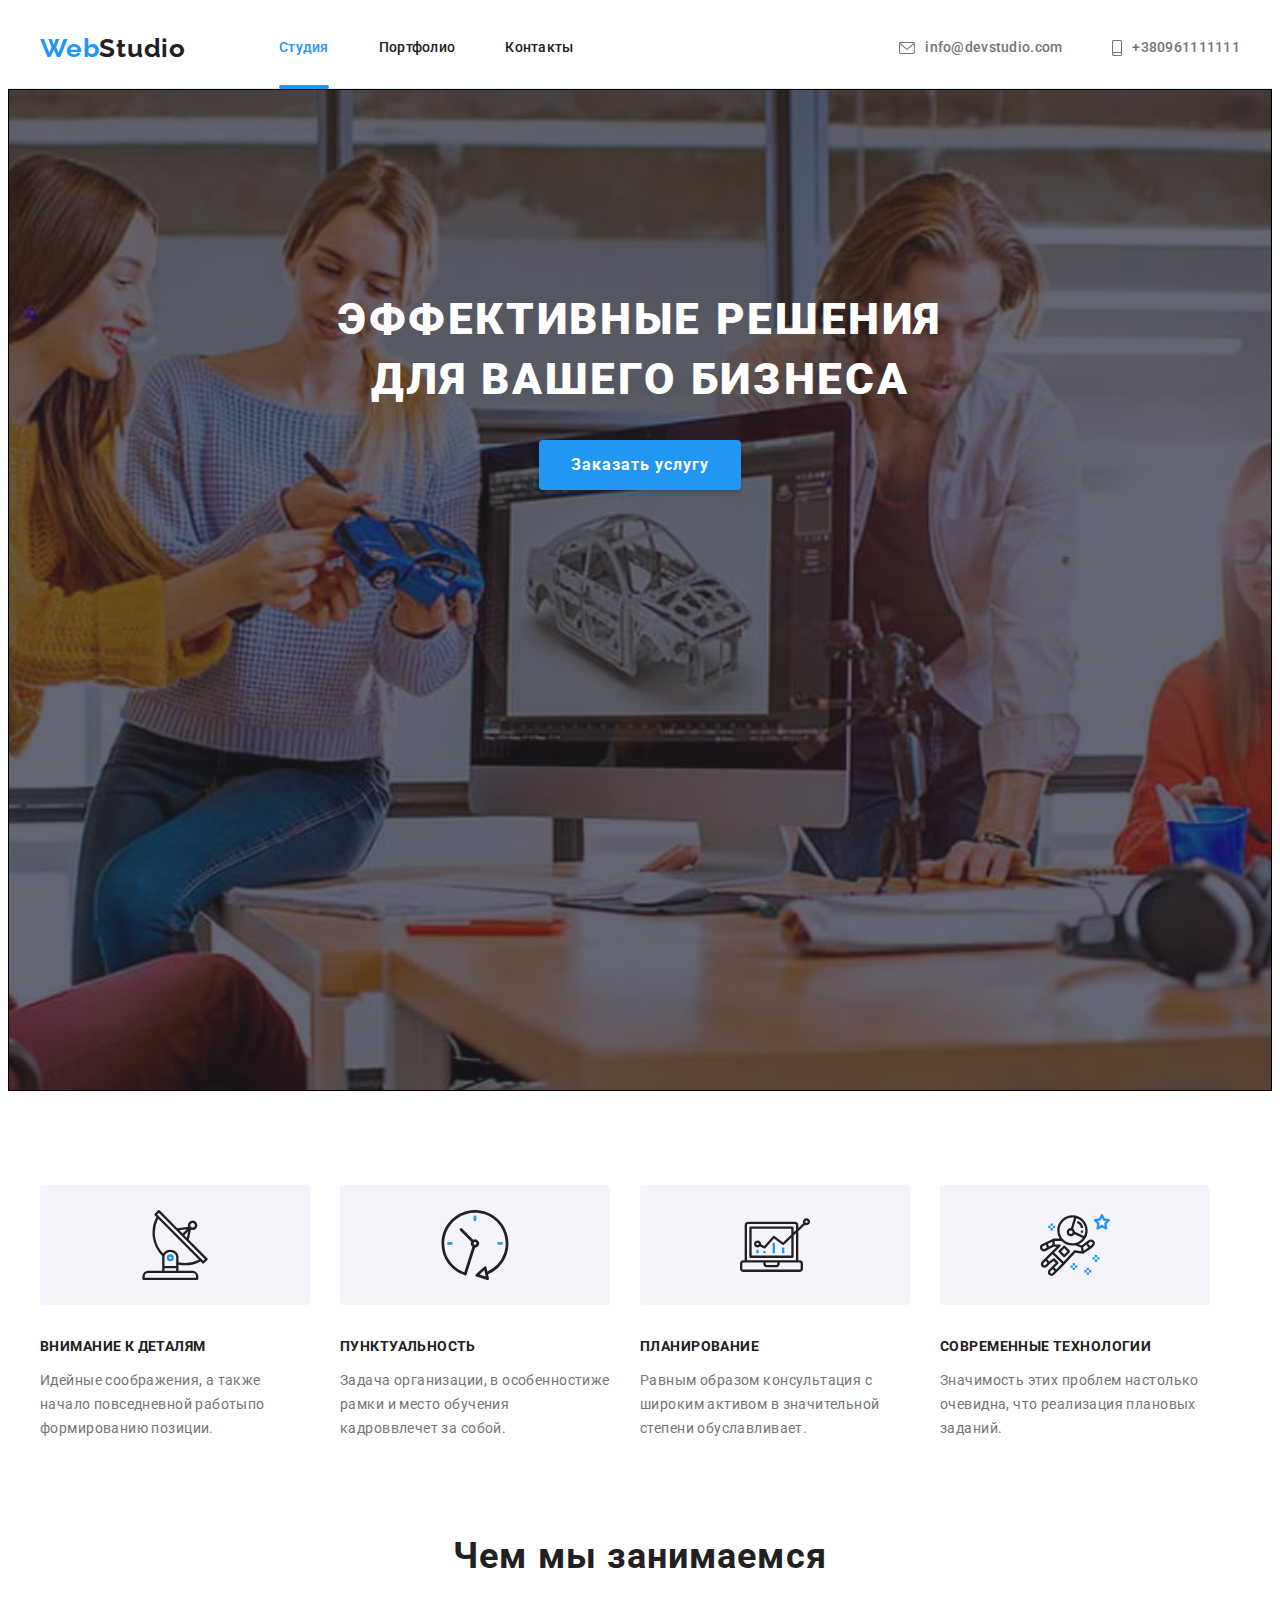
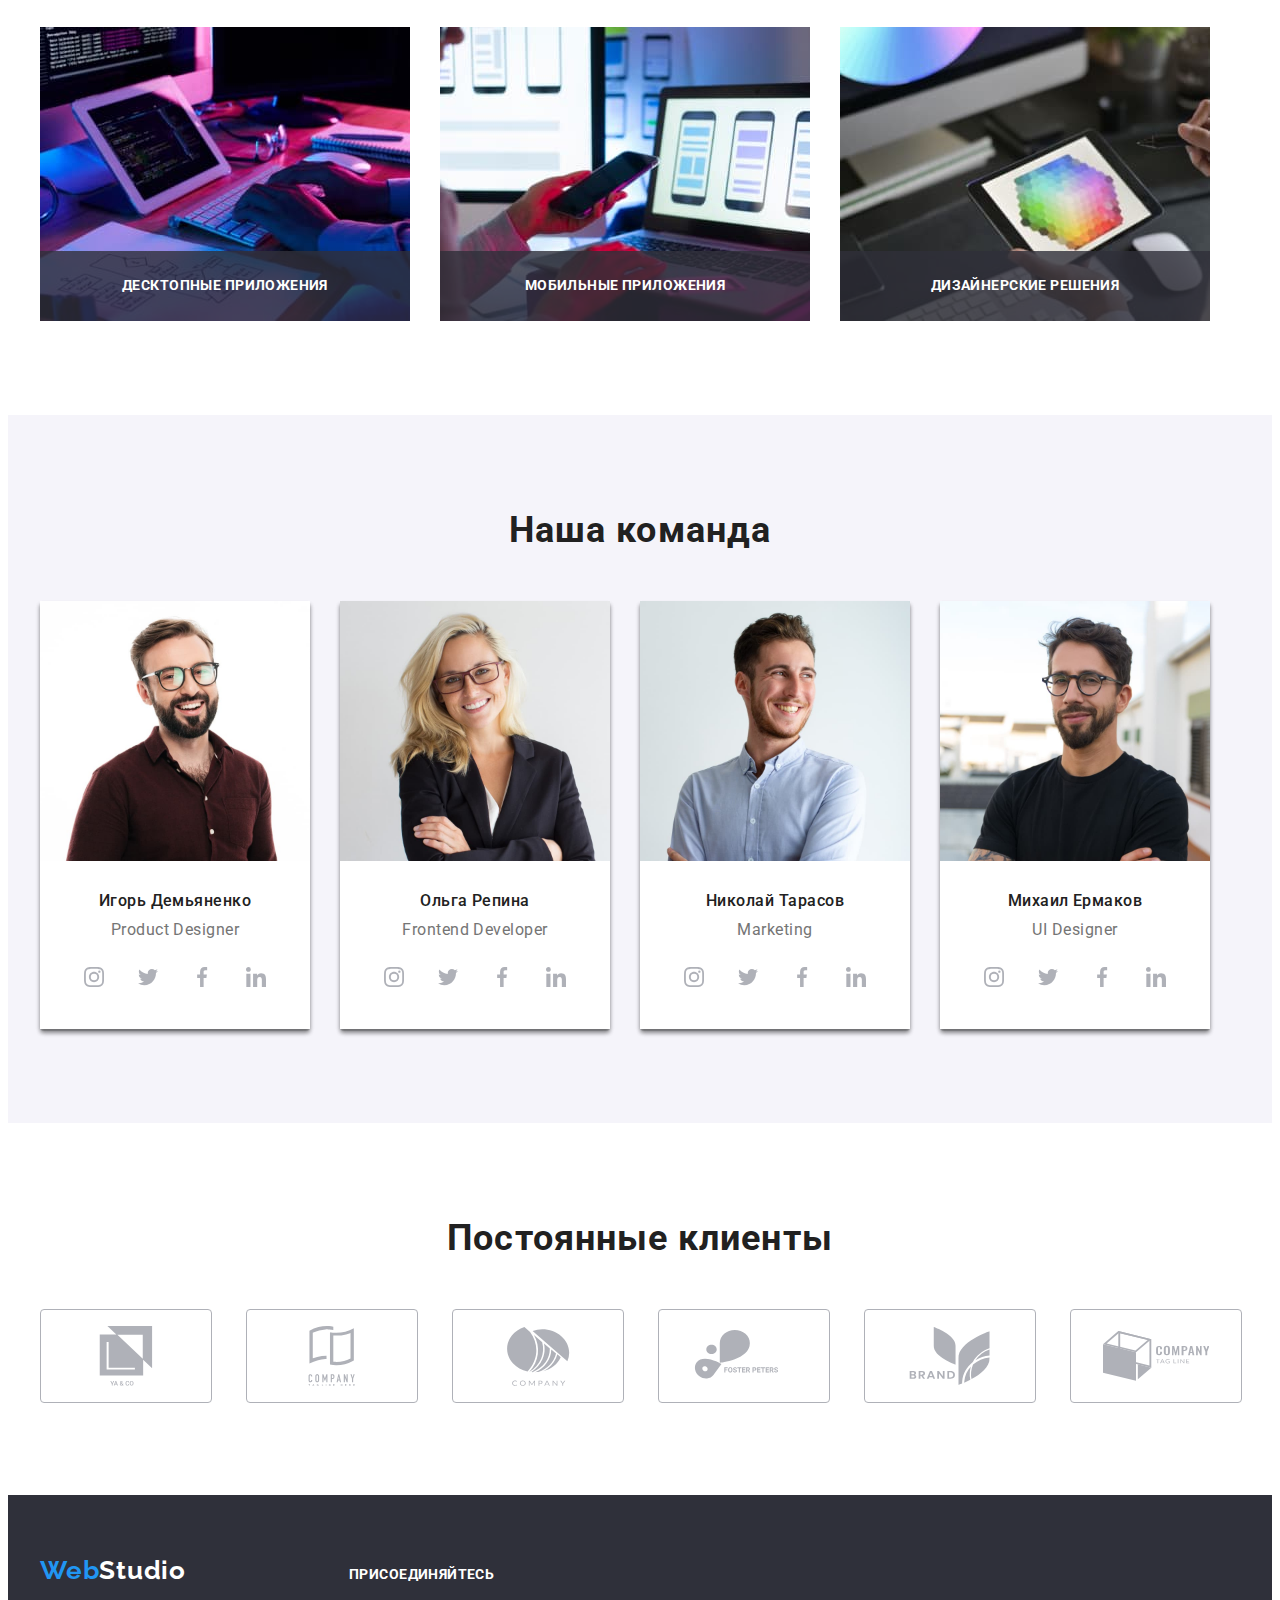
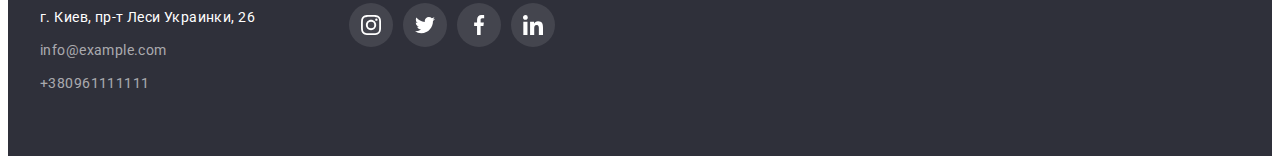
==== index.html @ 1558a59c "Initial commit" ====
<!DOCTYPE html>
<html lang="ru">

<head>
  <meta charset="UTF-8" />
  <meta http-equiv="X-UA-Compatible" content="IE=edge" />
  <meta name="viewport" content="width=device-width, initial-scale=1.0" />
  <title>Студия</title>
  <!--Шрифты-->
  <link rel="stylesheet"
    href="https://fonts.googleapis.com/css2?family=Raleway:wght@700&family=Roboto:wght@400;500;700;900&display=swap" />
  <!--Нормализация-->
  <link rel="stylesheet" href="https://cdnjs.cloudflare.com/ajax/libs/modern-normalize/1.1.0/modern-normalize.min.css"
    integrity="sha512-wpPYUAdjBVSE4KJnH1VR1HeZfpl1ub8YT/NKx4PuQ5NmX2tKuGu6U/JRp5y+Y8XG2tV+wKQpNHVUX03MfMFn9Q=="
    crossorigin="anonymous" referrerpolicy="no-referrer" />
  <!-- CSS -->
  <link rel="stylesheet" href="./css/styles.css" />
</head>

<body>
  <!--Header section-->
  <header class="header">
    <div class="container header-container">
      <!--Логотип-->
      <a class="logo-left link" href="./index.html" lang="en">Web<span class="logo-right">Studio</span></a>
      <!--Навигация сайта-->
      <nav class="navigation">
        <ul class="navigation-list list">
          <li class="navigation-item">
            <a class="current psevdo nav-link link " href="./index.html">Студия</a>
          </li>
          <li class="navigation-item">
            <a class="nav-link link" href="./portfolio.html">Портфолио</a>
          </li>
          <li class="navigation-item"><a class="nav-link link" href="">Контакты</a></li>
        </ul>
      </nav>
      <!--Контакты-->
      <ul class="header-group list">
        <li class="header-group-item">
          <a class="header-email link" href="mailto:info@devstudio.com">
            <svg class="email-icon" width="16" height="12">
              <use href="./images/icons/icons.svg#icon-email"></use>
            </svg>
            info@devstudio.com</a>
        </li>
        <li class="header-group-item">
          <a class="header-phone link" href="tel:+380961111111"><svg class="phone-icon" width="10" height="16">
              <use href="./images/icons/icons.svg#icon-smartphone"></use>
            </svg>+380961111111</a>
        </li>
      </ul>
    </div>
  </header>
  <main>
    <!-- Hero section -->
    <section class="hero section">
      <div class="container">
        <h1 class="hero-title">Эффективные решения для вашего бизнеса</h1>
        <button class="hero-btn" type="button" data-modal-open>Заказать услугу</button>
        <div class="backdrop is-hidden" data-modal>
          <div class="modal">
            <button class="modal-close-btn" type="button" data-modal-close>
              <svg class="close" width="18" height="18">
                <use href="./images/icons/icons.svg#icon-close"></use>
              </svg>
            </button>
          </div>
        </div>
      </div>
    </section>
    <!--About section-->
    <section class="about section">
      <div class="container about-container">
        <h2 class="about-title visually-hidden">Особенности:</h2>
        <ul class="about-list list">
          <li class="about-item">
            <div class="about-cont">
              <svg class="about-icon" width="70" height="70">
                <use href="./images/icons/icons-benefits.svg#icon-antenna"></use>
              </svg>
            </div>
            <h3 class="about-item-title">Внимание к деталям</h3>
            <p class="about-text">
              Идейные соображения, а также начало повседневной работыпо формированию позиции.
            </p>
          </li>
          <li class="about-item">
            <div class="about-cont">
              <svg class="about-icon" width="70" height="70">
                <use href="./images/icons/icons-benefits.svg#icon-clock"></use>
              </svg>
            </div>
            <h3 class="about-item-title">Пунктуальность</h3>
            <p class="about-text">
              Задача организации, в особенностиже рамки и место обучения кадроввлечет за собой.
            </p>
          </li>
          <li class="about-item">
            <div class="about-cont">
              <svg class="about-icon" width="70" height="70">
                <use href="./images/icons/icons-benefits.svg#icon-diagram"></use>
              </svg>
            </div>
            <h3 class="about-item-title">Планирование</h3>
            <p class="about-text">
              Равным образом консультация с широким активом в значительной степени обуславливает.
            </p>
          </li>
          <li class="about-item">
            <div class="about-cont">
              <svg class="about-icon" width="70" height="70">
                <use href="./images/icons/icons-benefits.svg#icon-astronaut"></use>
              </svg>
            </div>
            <h3 class="about-item-title">Современные технологии</h3>
            <p class="about-text">
              Значимость этих проблем настолько очевидна, что реализация плановых заданий.
            </p>
          </li>
        </ul>
      </div>
    </section>
    <!--Work section-->
    <section class="work section">
      <div class="container">
        <h2 class="work-title">Чем мы занимаемся</h2>
        <ul class="work-list list">
          <li class="work-item">
            <img src="./images/img-work/noutbook.jpg" alt="Ноутбук" width="370" height="294" />
            <p class="work-text">Десктопные приложения</p>
          </li>
          <li class="work-item">
            <img src="./images/img-work/phone.jpg" alt="Смартфон" width="370" height="294" />
            <p class="work-text">Мобильные приложения</p>
          </li>
          <li class="work-item">
            <img src="./images/img-work/ipad.jpg" alt="Планшет" width="370" height="294" />
            <p class="work-text">Дизайнерские решения</p>
          </li>
        </ul>
      </div>
    </section>
    <!--Team section-->
    <section class="team section">
      <div class="container">
        <h2 class="team-title">Наша команда</h2>
        <ul class="team-list list">
          <li class="team-item">
            <img src="./images/img-foto/demianenko.jpg" alt="Демьяненко" width="270" height="260" />
            <div class="employee">
              <h3 class="team-worker">Игорь Демьяненко</h3>
              <p class="team-position">Product Designer</p>
              <ul class="social-media list">
                <li class="social-media-item">
                  <a class="social-media-link link" href="" target="_blank" rel="noopener noreferer"
                    aria-label="instagram">
                    <svg class="social-media-icon" width="20px" height="20px">
                      <use href="./images/icons/icons.svg#icon-instagram"></use>
                    </svg>
                  </a>
                </li>
                <li class="social-media-item">
                  <a class="social-media-link link" href="" target="_blank" rel="noopener noreferer"
                    aria-label="instagram">
                    <svg class="social-media-icon" width="20px" height="20px">
                      <use href="./images/icons/icons.svg#icon-twitter"></use>
                    </svg>
                  </a>
                </li>
                <li class="social-media-item">
                  <a class="social-media-link link" href="" target="_blank" rel="noopener noreferer"
                    aria-label="instagram">
                    <svg class="social-media-icon" width="20px" height="20px">
                      <use href="./images/icons/icons.svg#icon-facebook"></use>
                    </svg>
                  </a>
                </li>
                <li class="social-media-item">
                  <a class="social-media-link link" href="" target="_blank" rel="noopener noreferer"
                    aria-label="instagram">
                    <svg class="social-media-icon" width="20px" height="20px">
                      <use href="./images/icons/icons.svg#icon-linkedin"></use>
                    </svg>
                  </a>
                </li>
              </ul>
            </div>
          </li>
          <li class="team-item">
            <img src="./images/img-foto/repina.jpg" alt="Репина" width="270" height="260" />
            <div class="employee">
              <h3 class="team-worker">Ольга Репина</h3>
              <p class="team-position">Frontend Developer</p>
              <ul class="social-media list">
                <li class="social-media-item">
                  <a class="social-media-link link" href="" target="_blank" rel="noopener noreferer"
                    aria-label="instagram">
                    <svg class="social-media-icon" width="20px" height="20px">
                      <use href="./images/icons/icons.svg#icon-instagram"></use>
                    </svg>
                  </a>
                </li>
                <li class="social-media-item">
                  <a class="social-media-link link" href="" target="_blank" rel="noopener noreferer"
                    aria-label="instagram">
                    <svg class="social-media-icon" width="20px" height="20px">
                      <use href="./images/icons/icons.svg#icon-twitter"></use>
                    </svg>
                  </a>
                </li>
                <li class="social-media-item">
                  <a class="social-media-link link" href="" target="_blank" rel="noopener noreferer"
                    aria-label="instagram">
                    <svg class="social-media-icon" width="20px" height="20px">
                      <use href="./images/icons/icons.svg#icon-facebook"></use>
                    </svg>
                  </a>
                </li>
                <li class="social-media-item">
                  <a class="social-media-link link" href="" target="_blank" rel="noopener noreferer"
                    aria-label="instagram">
                    <svg class="social-media-icon" width="20px" height="20px">
                      <use href="./images/icons/icons.svg#icon-linkedin"></use>
                    </svg>
                  </a>
                </li>
              </ul>
            </div>
          </li>
          <li class="team-item">
            <img src="./images/img-foto/tarasov.jpg" alt="Тарасов" width="270" height="260" />
            <div class="employee">
              <h3 class="team-worker">Николай Тарасов</h3>
              <p class="team-position">Marketing</p>
              <ul class="social-media list">
                <li class="social-media-item">
                  <a class="social-media-link link" href="" target="_blank" rel="noopener noreferer"
                    aria-label="instagram">
                    <svg class="social-media-icon" width="20px" height="20px">
                      <use href="./images/icons/icons.svg#icon-instagram"></use>
                    </svg>
                  </a>
                </li>
                <li class="social-media-item">
                  <a class="social-media-link link" href="" target="_blank" rel="noopener noreferer"
                    aria-label="instagram">
                    <svg class="social-media-icon" width="20px" height="20px">
                      <use href="./images/icons/icons.svg#icon-twitter"></use>
                    </svg>
                  </a>
                </li>
                <li class="social-media-item">
                  <a class="social-media-link link" href="" target="_blank" rel="noopener noreferer"
                    aria-label="instagram">
                    <svg class="social-media-icon" width="20px" height="20px">
                      <use href="./images/icons/icons.svg#icon-facebook"></use>
                    </svg>
                  </a>
                </li>
                <li class="social-media-item">
                  <a class="social-media-link link" href="" target="_blank" rel="noopener noreferer"
                    aria-label="instagram">
                    <svg class="social-media-icon" width="20px" height="20px">
                      <use href="./images/icons/icons.svg#icon-linkedin"></use>
                    </svg>
                  </a>
                </li>
              </ul>
            </div>
          </li>
          <li class="team-item">
            <img src="./images/img-foto/ermakov.jpg" alt="Ермаков" width="270" height="260" />
            <div class="employee">
              <h3 class="team-worker">Михаил Ермаков</h3>
              <p class="team-position">UI Designer</p>
              <ul class="social-media list">
                <li class="social-media-item">
                  <a class="social-media-link link" href="" target="_blank" rel="noopener noreferer"
                    aria-label="instagram">
                    <svg class="social-media-icon" width="20px" height="20px">
                      <use href="./images/icons/icons.svg#icon-instagram"></use>
                    </svg>
                  </a>
                </li>
                <li class="social-media-item">
                  <a class="social-media-link link" href="" target="_blank" rel="noopener noreferer"
                    aria-label="instagram">
                    <svg class="social-media-icon" width="20px" height="20px">
                      <use href="./images/icons/icons.svg#icon-twitter"></use>
                    </svg>
                  </a>
                </li>
                <li class="social-media-item">
                  <a class="social-media-link link" href="" target="_blank" rel="noopener noreferer"
                    aria-label="instagram">
                    <svg class="social-media-icon" width="20px" height="20px">
                      <use href="./images/icons/icons.svg#icon-facebook"></use>
                    </svg>
                  </a>
                </li>
                <li class="social-media-item">
                  <a class="social-media-link link" href="" target="_blank" rel="noopener noreferer"
                    aria-label="instagram">
                    <svg class="social-media-icon" width="20px" height="20px">
                      <use href="./images/icons/icons.svg#icon-linkedin"></use>
                    </svg>
                  </a>
                </li>
              </ul>
            </div>
          </li>
        </ul>
      </div>
    </section>
    <!--Regular customers-->
    <section class="section">
      <div class="container">
        <h2 class="customers-title">Постоянные клиенты</h2>
        <ul class="customer-list list">
          <li class="customers-item"><a class="customers-link link" href="" target="_blank"
              rel="noopener noreferer"><svg class="customers-icon" width="106" height="60">
                <use href="./images/icons/icons.svg#icon-group-1"></use>
              </svg></a></li>
          <li class="customers-item"><a class="customers-link link" href="" target="_blank"
              rel="noopener noreferer"><svg class="customers-icon" width="106" height="60">
                <use href="./images/icons/icons.svg#icon-group-2"></use>
              </svg></a></li>
          <li class="customers-item"><a class="customers-link link" href="" target="_blank"
              rel="noopener noreferer"><svg class="customers-icon" width="106" height="60">
                <use href="./images/icons/icons.svg#icon-group-3"></use>
              </svg></a></li>
          <li class="customers-item"><a class="customers-link link" href="" target="_blank"
              rel="noopener noreferer"><svg class="customers-icon" width="106" height="60">
                <use href="./images/icons/icons.svg#icon-group-4"></use>
              </svg></a></li>
          <li class="customers-item"><a class="customers-link link" href="" target="_blank"
              rel="noopener noreferer"><svg class="customers-icon" width="106" height="60">
                <use href="./images/icons/icons.svg#icon-group-5"></use>
              </svg></a></li>
          <li class="customers-item"><a class="customers-link link" href="" target="_blank"
              rel="noopener noreferer"><svg class="customers-icon" width="106" height="60">
                <use href="./images/icons/icons.svg#icon-group-6"></use>
              </svg></a></li>
        </ul>
      </div>
    </section>
  </main>
  <!--Footer section-->
  <footer class="footer">
    <div class="container">
      <div class="footer-container">
        <div class="footer-address">
          <!--Логотип-->
          <a class="logo-left link" href="./index.html" lang="en">Web<span class="logo-right-foot">Studio</span></a>
          <address class="address">
            <ul class="address-list list">
              <li class="address-link">
                <a class="address-link link" href="https://goo.gl/maps/f1McvQRz6KP4o4kd8" target="_blank"
                  rel="noreferrer noopener">г. Киев, пр-т Леси Украинки, 26</a>
              </li>
              <li class="address-link">
                <a class="email-link link" href="mailto:info@example.com">info@example.com</a>
              </li>
              <li class="address-link">
                <a class="tel-link link" href="tel:+380961111111">+380961111111</a>
              </li>
            </ul>
          </address>
        </div>
        <!--Social network-->
        <div class="social-foot-icon">
          <div class="social-blok">
            <h3 class="join">присоединяйтесь</h3>
            <ul class="social-footer-list list">
              <li class="social-footer-item">
                <a class="social-footer-link link" href="" target="_blank" rel="noopener noreferer"
                  aria-label="instagram">
                  <svg class="social-footer-icon" width="20px" height="20px">
                    <use href="./images/icons/icons.svg#icon-instagram"></use>
                  </svg>
                </a>
              </li>
              <li class="social-footer-item">
                <a class="social-footer-link link" href="" target="_blank" rel="noopener noreferer"
                  aria-label="instagram">
                  <svg class="social-footer-icon" width="20px" height="20px">
                    <use href="./images/icons/icons.svg#icon-twitter"></use>
                  </svg>
                </a>
              </li>
              <li class="social-footer-item">
                <a class="social-footer-link link" href="" target="_blank" rel="noopener noreferer"
                  aria-label="instagram">
                  <svg class="social-footer-icon" width="20px" height="20px">
                    <use href="./images/icons/icons.svg#icon-facebook"></use>
                  </svg>
                </a>
              </li>
              <li class="social-footer-item">
                <a class="social-footer-link link" href="" target="_blank" rel="noopener noreferer"
                  aria-label="instagram">
                  <svg class="social-footer-icon" width="20px" height="20px">
                    <use href="./images/icons/icons.svg#icon-linkedin"></use>
                  </svg>
                </a>
              </li>
            </ul>
          </div>
        </div>
      </div>
    </div>
  </footer>
  <script src="./js/madal.js"></script>
</body>

</html>
---- css/styles.css ----
:root {
  /* --fonts-- */
  --main-font: 'Roboto', sans-serif;
  --second-font: 'Raleway', sans-serif;

  /* --text colors-- */
  --accent-cl: #212121;
  --main-text-cl: #FFFFFF;
  --second-text-cl: #2196F3;
  --email-phone-cl: #757575;
  --btn-text-color: #F5F4FA;
  --icon-footer-cl: #FFFFFF;

  /* --bacground color--*/
  --main-color: #FFFFFF;
  --second-color: #F5F4FA;
  --third-color: #2F303A;
  --section-color: #E5E5E5;
  --btn-color: #2196F3;
  --btn-bg-color: #188CE8;
  --border-color: #EEEEEE;
  --border-header-col: #ECECEC;
  --icon-color: #AFB1B8;
  --psevdo-color: #2196F3;
  /* --animation--*/
  --animac: 250ms cubic-bezier(0.4, 0, 0.2, 1);
}

/* --File Index.html--*/


body {
  background-color: var(--main-color);
  color: var(--accent-cl);

  font-family: var(--main-font);
  font-size: 14px;
  letter-spacing: 0.03;
}

h1,
h2,
h3,
h4,
h5,
h6,
p,
ul {
  margin: 0;
}

img {
  display: block;
  max-width: 100%;
  height: auto;
}

.link {
  text-decoration: none;
}

.list {
  list-style: none;
  padding: 0;
  margin: 0;
}

.visually-hidden {
  position: absolute;
  width: 1px;
  height: 1px;
  margin: -1px;
  border: 0;
  padding: 0;
  white-space: nowrap;
  clip-path: inset(100%);
  clip: rect(0 0 0 0);
  overflow: hidden;
}

.section {
  /*outline: 1px solid green;*/

  padding-top: 94px;
  padding-bottom: 94px;
}

.container {

  /*outline: 1px solid red; */

  width: 1200px;
  padding-left: 15px;
  padding-right: 15px;
  margin-left: auto;
  margin-right: auto;
}

/* --Header section-- */

.header {
  background-color: var(--main-header);
  border-bottom: 1px solid var(--border-header-col);
}

.header-container {
  display: flex;
  align-items: center;
}

.logo-left {
  margin-right: 93px;

  color: var(--second-text-cl);

  font-family: var(--second-font);
  font-weight: 700;
  font-size: 26px;
  line-height: 1.19;
  letter-spacing: 0.03em;

}

.logo-right {
  color: var(--accent-cl);
}

.logo-right-foot {
  color: var(--main-text-cl);
}

.navigation-list {
  display: flex;
  align-items: center;
}

.navigation-item {
  margin-right: 50px;
}

.navigation-item:last-child {
  margin-right: 0;
}

.nav-link {
  position: relative;

  display: block;
  padding-top: 32px;
  padding-bottom: 32px;

  color: var(--accent-cl);
  transition: var(--animac);

  font-weight: 500;
  font-size: 14px;
  line-height: 1.14;
  letter-spacing: 0.02em;
}

.nav-link:hover,
.nav-link:focus {
  color: var(--second-text-cl);
}

.psevdo::after {
  content: '';

  display: block;
  width: 100%;
  height: 4px;
  position: absolute;

  left: 0;
  bottom: -1px;
  border-radius: 2px;

  background-color: var(--psevdo-color);
}

.header-group {
  display: flex;
  align-items: center;
  margin-left: auto;
}

.current {
  color: var(--second-text-cl);

  font-weight: 500;
  font-size: 14px;
  line-height: 1.14;
  letter-spacing: 0.02em;
  list-style: none;
}

.header-email,
.header-phone {
  display: flex;
  align-items: center;
  padding-top: 32px;
  padding-bottom: 32px;

  color: var(--email-phone-cl);
  transition: var(--animac);

  font-weight: 500;
  font-size: 14px;
  line-height: 1.14;
  letter-spacing: 0.02em;
}

.email-icon,
.phone-icon {
  margin-right: 10px;

  fill: currentColor;
}

.header-group-item {
  margin-right: 50px;
}

.header-group-item:last-child {
  margin-right: 0;
}

.header-email:hover,
.header-email:focus {
  color: var(--second-text-cl);
}

.header-phone:hover,
.header-phone:focus {
  color: var(--second-text-cl);
}

/* --Hero section-- */

.hero {
  max-width: 1600px;
  height: 600px;
  padding: 200px 0;
  margin-left: auto;
  margin-right: auto;
  border: 1px solid #000000;

  background-image: linear-gradient(to right, rgba(47, 48, 58, 0.4),
      rgba(47, 48, 58, 0.4)), url(../images/img-hero/hero-bg.jpg);
  background-size: cover;
  background-repeat: no-repeat;
  background-position: center;

  text-align: center;
}

.hero-title {
  display: block;
  text-align: center;
  width: 696px;
  margin-right: auto;
  margin-bottom: 30px;
  margin-left: auto;

  color: var(--main-text-cl);

  font-weight: 900;
  font-size: 44px;
  line-height: 1.36;
  text-align: center;
  letter-spacing: 0.06em;
  text-transform: uppercase;
}

.hero-btn {
  display: inline-block;
  align-items: center;
  text-align: center;
  padding: 10px 32px;
  margin-right: auto;
  margin-left: auto;
  margin-bottom: 0;
  min-width: 200px;
  min-height: 50px;
  border: none;
  border-radius: 4px;

  background-color: var(--btn-color);
  color: var(--main-text-cl);
  transition: var(--animac);

  letter-spacing: 0.06em;
  font-style: normal;
  box-shadow: 0px 4px 4px rgba(0, 0, 0, 0.15);
  font-family: inherit;
  font-weight: 700;
  font-size: 16px;
  line-height: 1.88;
  cursor: pointer;
}


.hero-btn:hover,
.hero-btn:focus {
  background-color: var(--btn-bg-color);
  color: var(--btn-text-color);
}

/* --Modal window Hero-- */

.backdrop {
  position: fixed;
  top: 0;
  left: 0;
  width: 100%;
  height: 100%;
  z-index: 10;
  opacity: 1;
  transition: var(--animac);

  background-color: rgba(0, 0, 0, 0.1);
}

.is-hidden {
  opacity: 0;
  visibility: hidden;
  pointer-events: none;
}

.modal {
  position: absolute;
  width: 528px;
  height: 581px;
  top: 50%;
  left: 50%;
  transform: translate(-50%, -50%);
  border-radius: 4px;

  background-color: var(--main-color);

  box-shadow: 0px 1px 3px rgba(0, 0, 0, 0.12),
    0px 1px 1px rgba(0, 0, 0, 0.14),
    0px 2px 1px rgba(0, 0, 0, 0.2);
}

.modal-close-btn {
  position: absolute;
  top: 8px;
  right: 8px;
  width: 30px;
  height: 30px;
  padding: 0;
  display: flex;
  justify-content: center;
  align-items: center;
  border: 1px solid rgba(0, 0, 0, 0.1);
  border-radius: 50%;
  cursor: pointer;

  background-color: var(--main-color);
}

/* --end window Hero--*/

/* --about section-- */

.about-title {
  color: var(--accent-cl);

  font-weight: 700;
  font-size: 36px;
  line-height: 1.17;
  text-align: center;
  letter-spacing: 0.03em;
}

.about-list {
  display: flex;
  align-items: center;
}

.about-item {
  width: 270px;
  margin-right: 30px;
}

.about-item:last-child {
  margin-right: 0;
}

.about-cont {
  display: flex;
  justify-content: center;
  align-items: center;
  margin-bottom: 30px;
  width: 270px;
  height: 120px;
  border-radius: 4px;

  background-color: var(--second-color);
}

.about-item-title {
  margin-bottom: 10px;

  color: var(--accent-cl);

  font-weight: 700;
  font-size: 14px;
  line-height: 1.71;
  letter-spacing: 0.03em;
  text-transform: uppercase;
}

.about-text {
  color: var(--email-phone-cl);

  font-size: 14px;
  line-height: 1.71;
  letter-spacing: 0.03em;
}

/* --work section-- */

.work {
  padding-top: 0;
}

.work-title {
  margin-bottom: 50px;

  color: var(--accent-cl);

  font-weight: 700;
  font-size: 36px;
  line-height: 1.17;
  text-align: center;
  letter-spacing: 0.03em;
}

.work-list {
  display: flex;
  align-items: center;
}

.work-item {
  margin-right: 30px;

  position: relative;
}

.work-item:last-child {
  margin-right: 0;
}

.work-text {
  position: absolute;
  display: flex;
  justify-content: center;
  align-items: center;
  width: 100%;
  height: 70px;
  bottom: 0;
  left: 0;

  color: var(--main-text-cl);
  background: rgba(47, 48, 58, 0.8);

  font-weight: 700;
  font-size: 14px;
  line-height: 1.14;
  text-align: center;
  letter-spacing: 0.03em;
  text-transform: uppercase;
}

/* --team section-- */

.team {
  background-color: var(--second-color);
}

.team-title {
  margin-bottom: 50px;

  color: var(--accent-cl);

  font-weight: 700;
  font-size: 36px;
  line-height: 1.17;
  text-align: center;
  letter-spacing: 0.03em;
}

.team-list {
  display: flex;
  text-align: center;
}

.team-item {
  margin-right: 30px;
  border-radius: 0px 0px 4px 4px;
  box-shadow: 0px 4px 4px rgba(0, 0, 0, 0.25),
    0px 4px 4px rgba(0, 0, 0, 0.25), 0px 2px 1px rgba(0, 0, 0, 0.2);
}

.team-item:last-child {
  margin-right: 0;
}

.employee {
  display: block;
  padding: 30px 0;
  background-color: var(--main-color);
}

.team-worker {
  margin-bottom: 10px;

  color: var(--accent-cl);

  font-weight: 500;
  font-size: 16px;
  line-height: 1.19;
  text-align: center;
  letter-spacing: 0.03em;
}

.team-position {
  margin-bottom: 16px;

  color: var(--email-phone-cl);

  font-weight: 400;
  font-size: 16px;
  line-height: 1.19;
  text-align: center;
  letter-spacing: 0.03em;
}

.social-media {
  display: flex;
  justify-content: center;
}

.social-media-item:not(:last-child) {
  margin-right: 10px;
}

.social-media-link {
  display: flex;
  align-items: center;
  justify-content: center;
  width: 44px;
  height: 44px;

  color: var(--icon-color);
  background-color: var(--main-color);
  transition: var(--animac);

  border-radius: 50%;
}

.social-media-link:hover,
.social-media-link:focus {
  color: var(--main-text-cl);
  background-color: var(--btn-color);
}

.social-media-icon {
  fill: currentColor;
}

/* --Regular customers section-- */

.customers-title {
  margin-bottom: 50px;
  font-weight: 700;
  font-size: 36px;
  line-height: 1.17;
  text-align: center;
  letter-spacing: 0.03em;

  color: #212121
}

.customer-list {
  display: flex;
  justify-content: space-between;

}

.customers-item {
  width: 170px;
  height: 92px;
}

.customers-link {
  display: flex;
  justify-content: center;
  align-items: center;
  width: 100%;
  height: 100%;
  border: 1px solid var(--icon-color);
  border-radius: 4px;

  color: var(--icon-color);
  transition: var(--animac);
}

.customers-link:hover,
.customers-link:focus {
  border-color: var(--btn-bg-color);
  color: var(--btn-color);
}

.customers-icon {
  fill: currentColor;
}

/* --Footer section-- */

.footer {
  display: block;
  padding-top: 60px;
  padding-bottom: 60px;

  background-color: var(--third-color);
}

.footer-container {
  display: flex;
  align-items: baseline;
}

.footer-address {
  margin-right: 70px;
}

.address {
  margin-top: 20px;

  font-style: normal;
}

.address-link {
  margin-bottom: 9px;

  color: var(--main-text-cl);
  transition: var(--animac);

  font-weight: 400;
  font-size: 14px;
  line-height: 1.7;
  letter-spacing: 0.03em;
}

.address-link:last-child {
  margin-bottom: 0;
}

.address-link:hover,
.address-link:focus {
  color: var(--second-text-cl);
}

.address-item {
  display: block;

  color: var(--main-text-cl);
  transition: var(--animac);

  font-size: 14px;
  line-height: 1.71;
  letter-spacing: 0.03em;
}

.email-link,
.tel-link {
  display: block;

  color: rgba(255, 255, 255, 0.6);
  transition: var(--animac);

  font-weight: 400;
  font-size: 14px;
  line-height: 1.71;
  letter-spacing: 0.03em;
}

.address-item:hover,
.address-item:focus {
  color: var(--second-text-cl);
}

.email-link:hover,
.email-link:focus {
  color: var(--second-text-cl);
}

.tel-link:hover,
.tel-link:focus {
  color: var(--second-text-cl);
}

.social-foot-icon {
  display: flex;
}

.join {
  margin-bottom: 20px;

  color: var(--main-text-cl);

  font-weight: 700;
  font-size: 14px;
  line-height: 1.14;
  letter-spacing: 0.03em;
  text-transform: uppercase
}

.social-footer-list {
  display: flex;

}

.social-footer-item:not(:last-child) {
  margin-right: 10px;
}

.social-footer-link {
  display: flex;
  align-items: center;
  justify-content: center;
  width: 44px;
  height: 44px;

  color: var(--icon-footer-cl);
  background-color: rgba(255, 255, 255, 10%);
  transition: var(--animac);

  border-radius: 50%;
}

.social-footer-link:hover,
.social-footer-link:focus {
  color: var(--icon-footer-cl);
  background-color: var(--btn-color);
}

.social-footer-icon {
  fill: currentColor;
}

/* --File Portfolio.html-- */

/* --Filtr section-- */

.filter-list-btn {
  display: flex;
  align-items: center;
  justify-content: center;
  margin-bottom: 50px;
}

.btn-item {
  margin-right: 8px;

  background-color: var(--second-color);
}

.btn-item:last-child {
  margin-right: 0;
}

.btn-filter {
  padding: 6px 22px;
  border: none;
  border-radius: 4px;

  color: var(--accent-cl);
  transition: var(--animac);

  font-family: inherit;
  font-style: normal;
  font-weight: 500;
  font-size: 16px;
  line-height: 1.62;
  text-align: center;
  letter-spacing: 0.03em;
  cursor: pointer;
}

.btn-filter:hover,
.btn-filter:focus {
  background-color: var(--btn-color);
  color: var(--main-text-cl);

  box-shadow: 0px 3px 1px rgba(0, 0, 0, 0.1),
    0px 1px 2px rgba(0, 0, 0, 0.08),
    0px 2px 2px rgba(0, 0, 0, 0.12);
}

.services {
  display: flex;
  flex-wrap: wrap;
}

.services-item {
  width: 370px;
  height: 404px;
  margin-right: 30px;
  margin-bottom: 30px;
}

.services-item:nth-child(3n) {
  margin-right: 0;
}

.services-item:nth-last-child(-n+3) {
  margin-bottom: 0;
}

.services-item:hover,
.services-item:focus {
  box-shadow: 0px 1px 1px rgba(0, 0, 0, 0.12),
    0px 4px 4px rgba(0, 0, 0, 0.06), 1px 4px 6px 
    rgba(0, 0, 0, 0.16);
}

.portfolio-overlay {
  position: relative;
  overflow: hidden;
}

.services-item:hover .portfolio-desc,
.services-item:focus .portfolio-desc {
  transform: translateY(0);
}

.portfolio-desc {
  position: absolute;
  padding: 64px 24px;
  top: 0;
  left: 0;
  transform: translateY(101%);
  transition: var(--animac);

  background-color: rgba(33, 150, 243, 0.9);
  color: var(--main-text-cl);

  font-weight: 400;
  font-size: 18px;
  line-height: 1.55;
  letter-spacing: 0.03em;
}

.portfolio-card {
  padding: 20px 24px;
  border-right: 1px solid var(--border-color);
  border-bottom: 1px solid var(--border-color);
  border-left: 1px solid var(--border-color);
}

.services-name {
  margin-bottom: 4px;

  color: var(--accent-cl);

  font-weight: 700;
  font-size: 18px;
  line-height: 2.0;
  letter-spacing: 0.06em;
  vertical-align: top;
}

.services-text {
  color: var(--email-phone-cl);

  font-size: 16px;
  line-height: 1.88;
  letter-spacing: 0.03em;
}
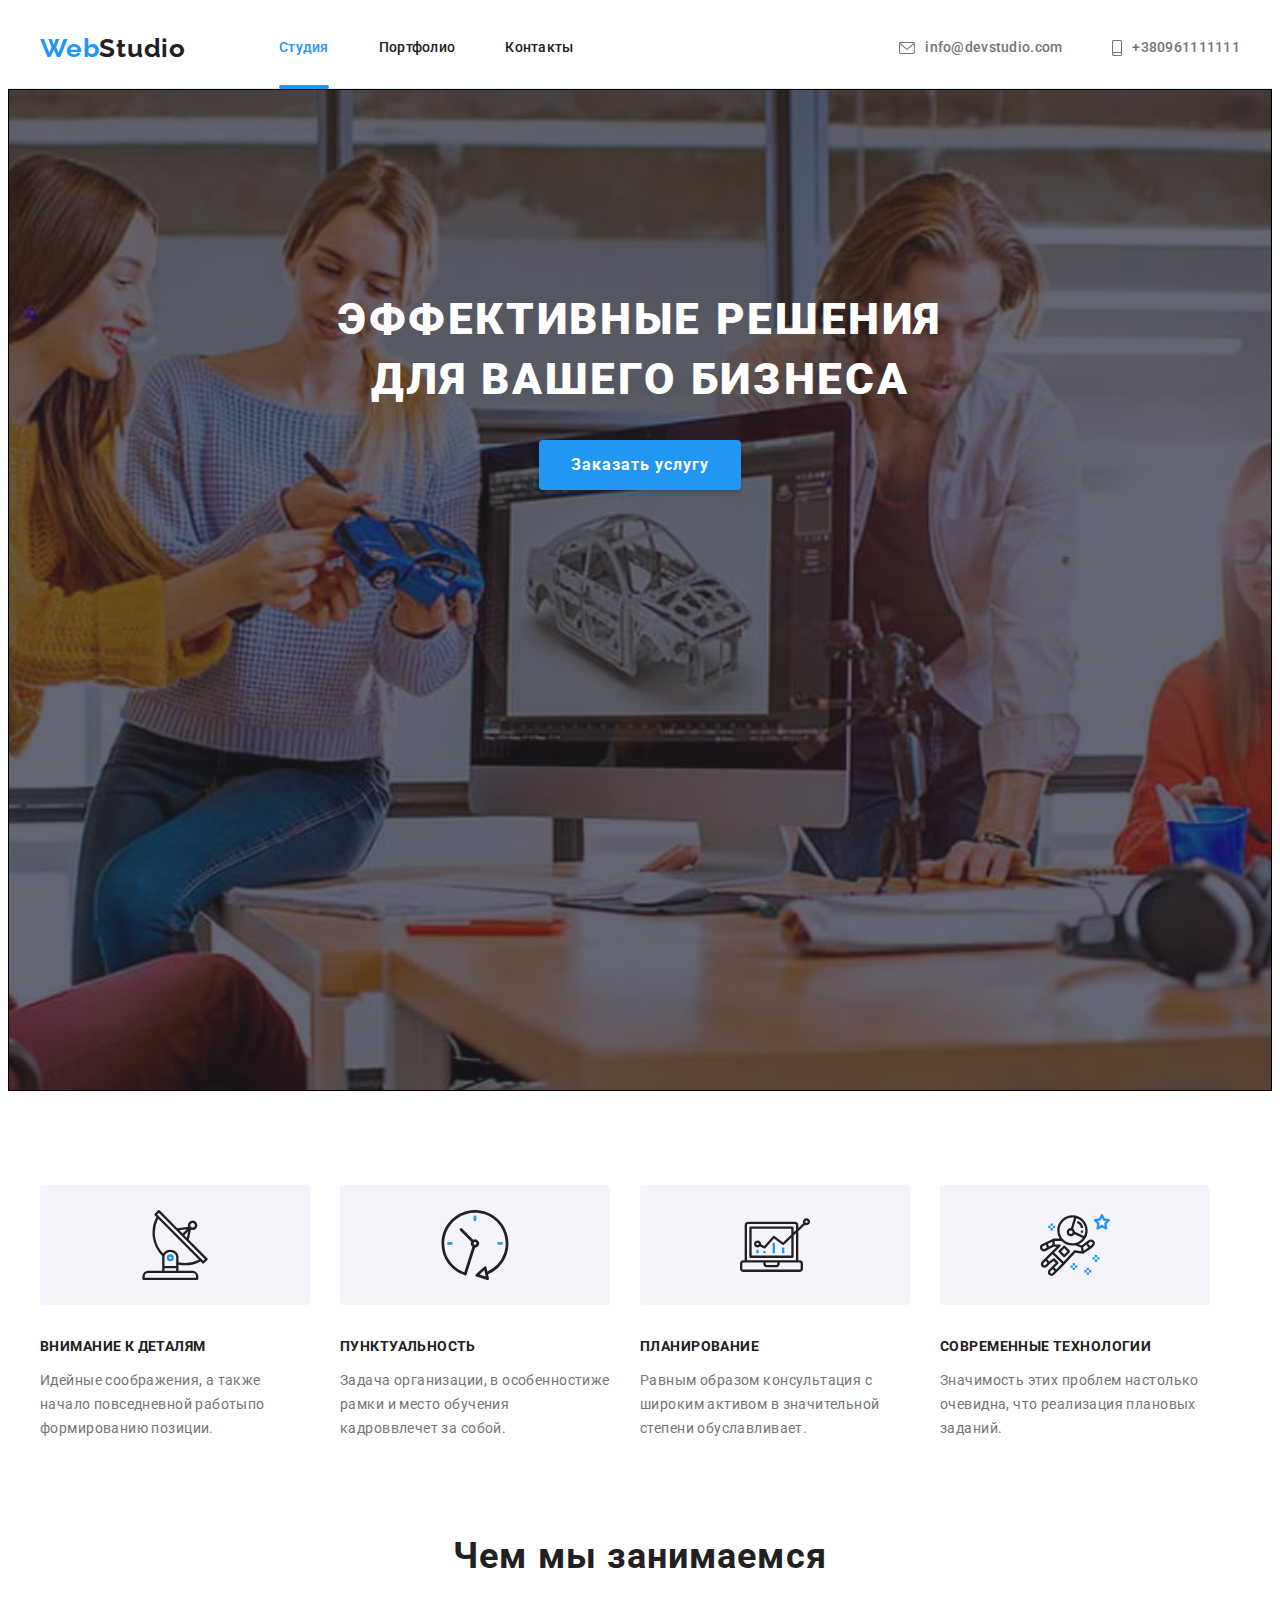
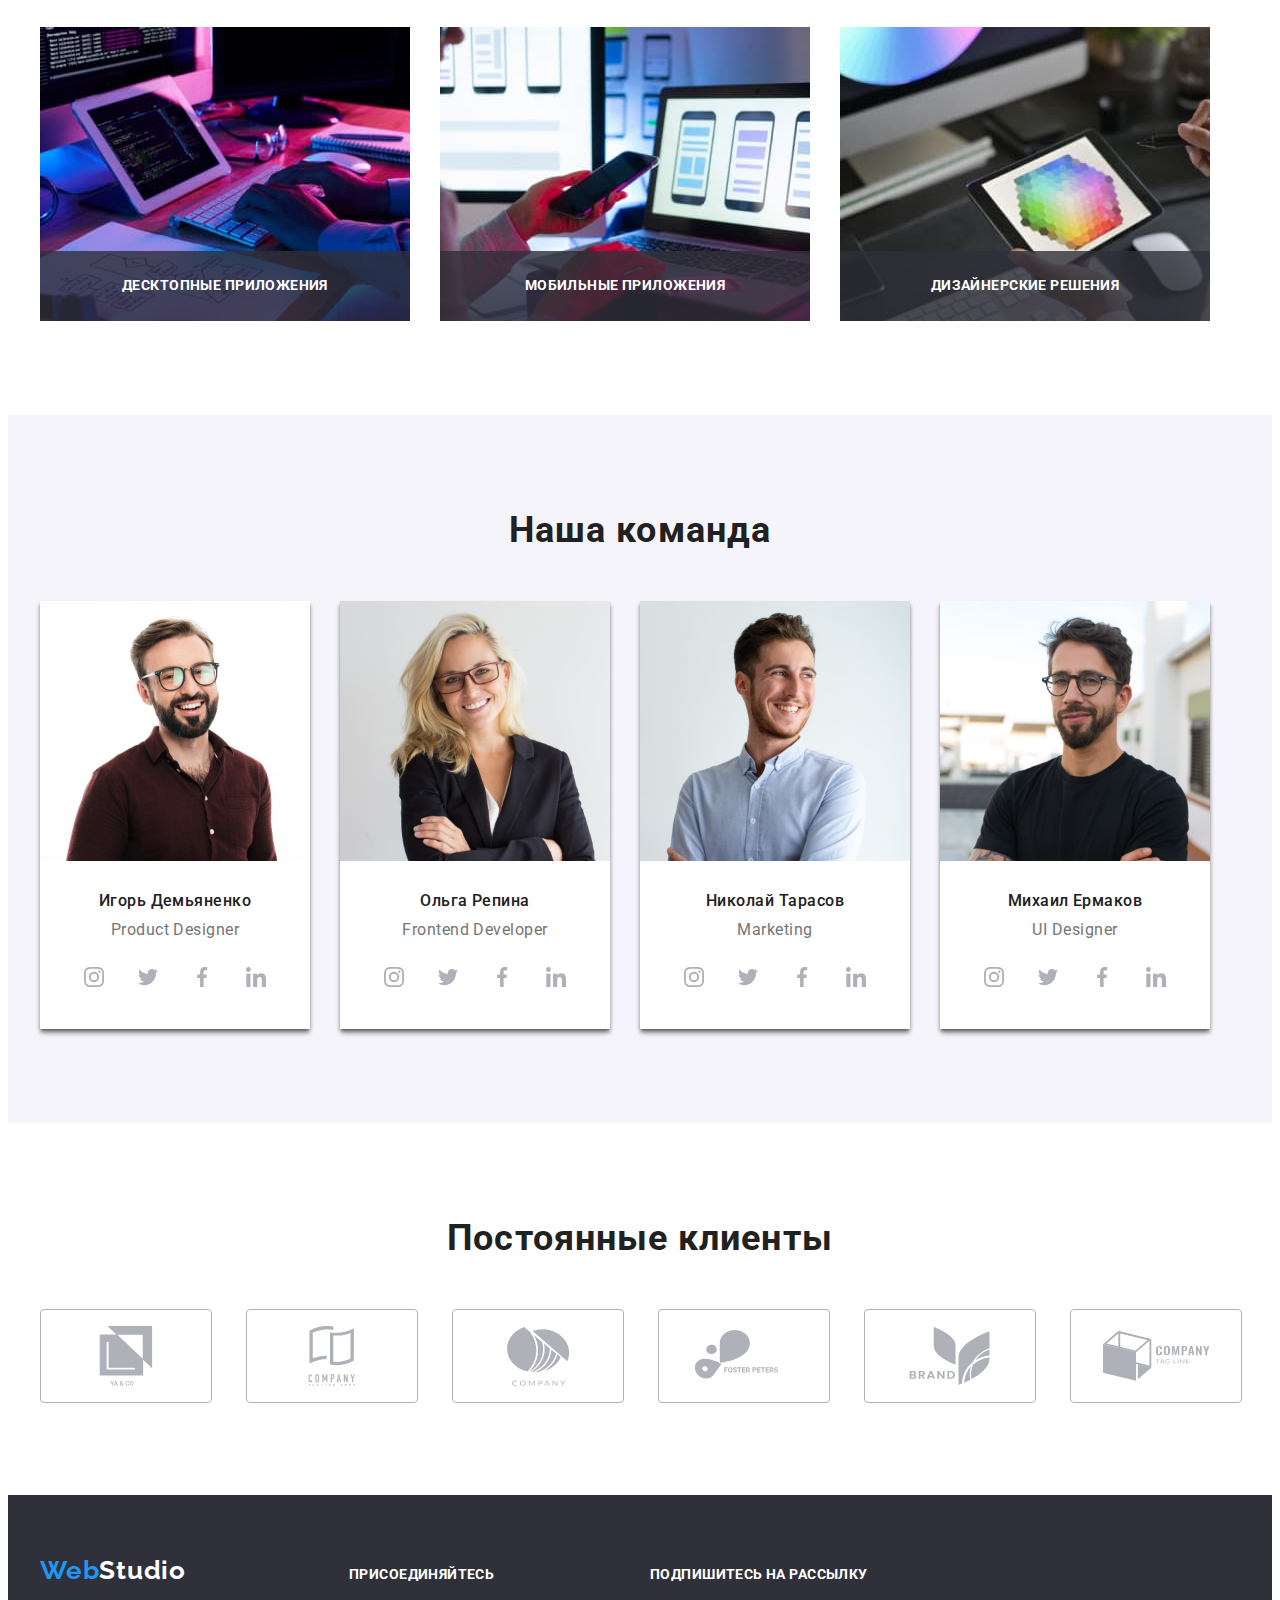
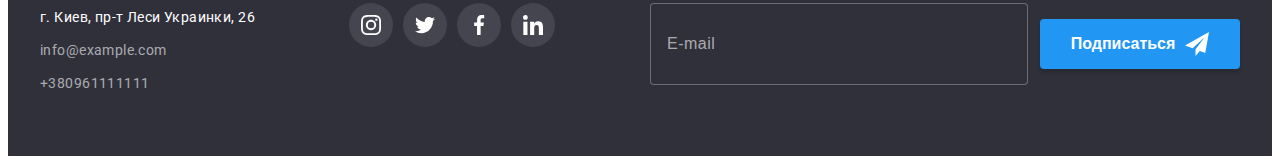
==== commit 346bf4ba: "Сделал секцию footer" ====
--- a/index.html
+++ b/index.html
@@ -77,7 +77,7 @@
           <li class="about-item">
             <div class="about-cont">
               <svg class="about-icon" width="70" height="70">
-                <use href="./images/icons/icons-benefits.svg#icon-antenna"></use>
+                <use href="./images/icons/icons.svg#icon-antenna"></use>
               </svg>
             </div>
             <h3 class="about-item-title">Внимание к деталям</h3>
@@ -88,7 +88,7 @@
           <li class="about-item">
             <div class="about-cont">
               <svg class="about-icon" width="70" height="70">
-                <use href="./images/icons/icons-benefits.svg#icon-clock"></use>
+                <use href="./images/icons/icons.svg#icon-clock"></use>
               </svg>
             </div>
             <h3 class="about-item-title">Пунктуальность</h3>
@@ -99,7 +99,7 @@
           <li class="about-item">
             <div class="about-cont">
               <svg class="about-icon" width="70" height="70">
-                <use href="./images/icons/icons-benefits.svg#icon-diagram"></use>
+                <use href="./images/icons/icons.svg#icon-diagram"></use>
               </svg>
             </div>
             <h3 class="about-item-title">Планирование</h3>
@@ -110,7 +110,7 @@
           <li class="about-item">
             <div class="about-cont">
               <svg class="about-icon" width="70" height="70">
-                <use href="./images/icons/icons-benefits.svg#icon-astronaut"></use>
+                <use href="./images/icons/icons.svg#icon-astronaut"></use>
               </svg>
             </div>
             <h3 class="about-item-title">Современные технологии</h3>
@@ -350,6 +350,7 @@
   <footer class="footer">
     <div class="container">
       <div class="footer-container">
+        <!-- Contacts -->
         <div class="footer-address">
           <!--Логотип-->
           <a class="logo-left link" href="./index.html" lang="en">Web<span class="logo-right-foot">Studio</span></a>
@@ -408,6 +409,19 @@
             </ul>
           </div>
         </div>
+        <!-- Forms -->
+        <div class="footer-form">
+          <strong class="join">Подпишитесь на рассылку</strong>
+          <form class="form-foot" action="#" method="post">
+            <label for="mail"></label>
+            <input class="form-footer-email" type="email" name="footer-email" id="mail" placeholder="E-mail" required>
+            <button class="footer-button" type="submit">Подписаться
+              <svg class="footer-send" width="24" height="24">
+                <use href="./images/icons/icons.svg#icon-send"></use>
+              </svg>
+            </button>
+          </form>
+        </div>
       </div>
     </div>
   </footer>
--- a/css/styles.css
+++ b/css/styles.css
@@ -22,6 +22,7 @@
   --border-header-col: #ECECEC;
   --icon-color: #AFB1B8;
   --psevdo-color: #2196F3;
+  --border-form-color: #2196F3;
   /* --animation--*/
   --animac: 250ms cubic-bezier(0.4, 0, 0.2, 1);
 }
@@ -246,7 +247,7 @@
   border: 1px solid #000000;
 
   background-image: linear-gradient(to right, rgba(47, 48, 58, 0.4),
-      rgba(47, 48, 58, 0.4)), url(../images/img-hero/hero-bg.jpg);
+   rgba(47, 48, 58, 0.4)), url(../images/img-hero/hero-bg.jpg);
   background-size: cover;
   background-repeat: no-repeat;
   background-position: center;
@@ -708,6 +709,7 @@
 }
 
 .join {
+  display: block;
   margin-bottom: 20px;
 
   color: var(--main-text-cl);
@@ -721,7 +723,6 @@
 
 .social-footer-list {
   display: flex;
-
 }
 
 .social-footer-item:not(:last-child) {
@@ -752,6 +753,78 @@
   fill: currentColor;
 }
 
+.footer-form {
+  margin-left: auto;
+}
+
+.form-foot {
+  display: flex;
+  align-items: center;
+}
+
+.form-footer-email {
+  width: 358px;
+  height: 50px;
+  padding-top: 15px;
+  padding-right: auto;
+  padding-bottom: 15px;
+  padding-left: 16px;
+  margin-right: 12px;
+  order: 1px solid rgba(255, 255, 255, 0.3);
+  box-shadow:(0px 4px 4px rgba(0, 0, 0, 0.15));
+  border: 1px solid rgba(255, 255, 255, 0.3);
+  border-radius: 4px;
+
+  color: var(--main-text-cl);
+  background-color: #2F303A;
+
+  font-weight: 400;
+  font-size: 16px;
+  line-height: 1.25;
+  letter-spacing: 0.03em;
+  transition: var(--animac);
+}
+
+.form-footer-email:focus {
+  border-color: var(--border-form-color);
+}
+
+.form-footer-email::placeholder {
+  font-weight: 400;
+  font-size: 16px;
+  line-height: 1.25;
+  letter-spacing: 0.03em;
+  color: rgba(255, 255, 255, 0.6);
+}
+
+.footer-button {
+  display: flex;
+  align-items: center;
+  justify-content: center;
+  text-align: center;
+  margin-right: auto;
+  margin-left: auto;
+  min-width: 200px;
+  min-height: 50px;
+  box-shadow: 0px 4px 4px rgba(0, 0, 0, 0.15);
+  border: transparent;
+  border-radius: 4px;
+
+  color: var(--main-text-cl);
+  background-color: var(--btn-color);
+
+  font-weight: 700;
+  font-size: 16px;
+  line-height: 1.9;
+  cursor: pointer;
+  padding: 10px 29px;
+  transition: var(--animac);
+}
+
+.footer-send {
+  margin-left: 10px;
+}
+  
 /* --File Portfolio.html-- */
 
 /* --Filtr section-- */
